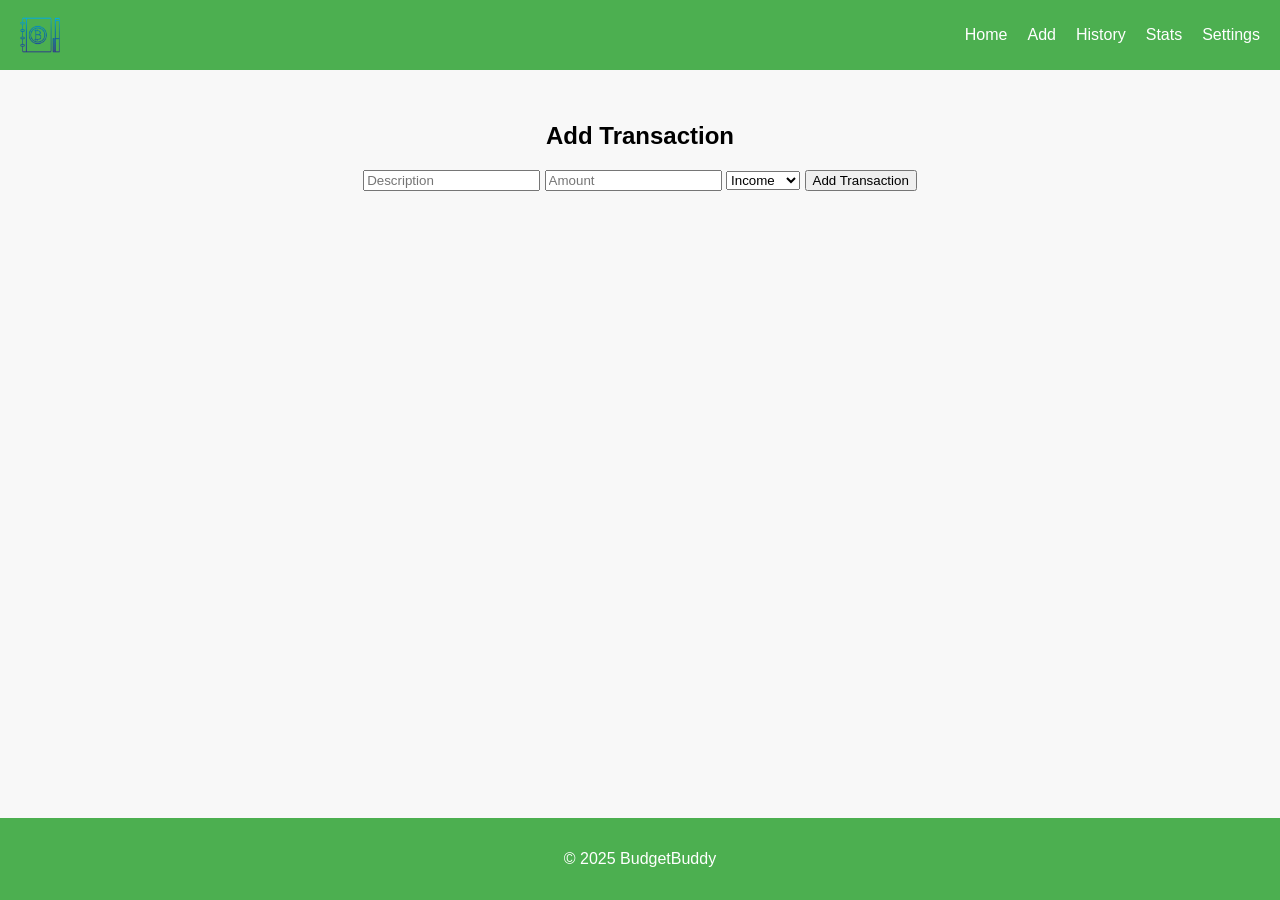
==== add.html @ d5db5f09 "added the initial version" ====
<!DOCTYPE html>
<html lang="en">
<head>
  <meta charset="UTF-8">
  <meta name="viewport" content="width=device-width, initial-scale=1.0">
  <title>Add Transaction | BudgetBuddy</title>
  <link rel="stylesheet" href="css/style.css">
</head>
<body>

  <header>
    <img src="assets/logo.png" alt="BudgetBuddy" class="logo">
    <nav>
      <ul class="nav-links">
        <li><a href="index.html">Home</a></li>
        <li><a href="add.html" class="active">Add</a></li>
        <li><a href="history.html">History</a></li>
        <li><a href="stats.html">Stats</a></li>
        <li><a href="settings.html">Settings</a></li>
      </ul>
    </nav>
  </header>

  <main>
    <section class="form-section">
      <h2>Add Transaction</h2>
      <form id="addForm">
        <input type="text" id="title" placeholder="Description" required>
        <input type="number" id="amount" placeholder="Amount" step="0.01" required>
        <select id="type" required>
          <option value="income">Income</option>
          <option value="expense">Expense</option>
        </select>
        <button type="submit">Add Transaction</button>
      </form>
    </section>
  </main>

  <footer>
    <p>© 2025 BudgetBuddy</p>
  </footer>

  <script src="js/storage.js"></script>
  <script>
    const form = document.getElementById("addForm");

    form.addEventListener("submit", (e) => {
      e.preventDefault();
      const title = document.getElementById("title").value.trim();
      const amount = parseFloat(document.getElementById("amount").value);
      const type = document.getElementById("type").value;

      if (!title || isNaN(amount)) {
        alert("Please enter valid data.");
        return;
      }

      const newTransaction = {
        id: Date.now(),
        title,
        amount,
        type,
        date: new Date().toISOString().split("T")[0],
      };

      const transactions = JSON.parse(localStorage.getItem("transactions")) || [];
      transactions.push(newTransaction);
      localStorage.setItem("transactions", JSON.stringify(transactions));

      alert("Transaction added successfully!");
      form.reset();
    });
  </script>
</body>
</html>
---- css/style.css ----
body {
  font-family: 'Poppins', sans-serif;
  background-color: #f8f8f8;
  margin: 0;
  display: flex;
  flex-direction: column;
  min-height: 100vh;
}

header {
  background-color: #4CAF50;
  color: white;
  display: flex;
  align-items: center;
  justify-content: space-between;
  padding: 10px 20px;
}

.logo {
  height: 40px;
}

.nav-links {
  list-style: none;
  display: flex;
  gap: 20px;
}

.nav-links a {
  text-decoration: none;
  color: white;
  font-weight: 500;
}

.nav-links a:hover {
  text-decoration: underline;
}

main {
  flex: 1;
  padding: 2em;
  text-align: center;
}

.cards {
  display: flex;
  justify-content: center;
  gap: 20px;
  flex-wrap: wrap;
}

.card {
  background: white;
  border-radius: 10px;
  box-shadow: 0 2px 6px rgba(0,0,0,0.1);
  width: 200px;
  padding: 20px;
}

footer {
  background-color: #4CAF50;
  color: white;
  text-align: center;
  padding: 1em;
}
.dark {
  background-color: #121212;
  color: #eee;
}

.dark header, .dark footer {
  background-color: #1e1e1e;
}
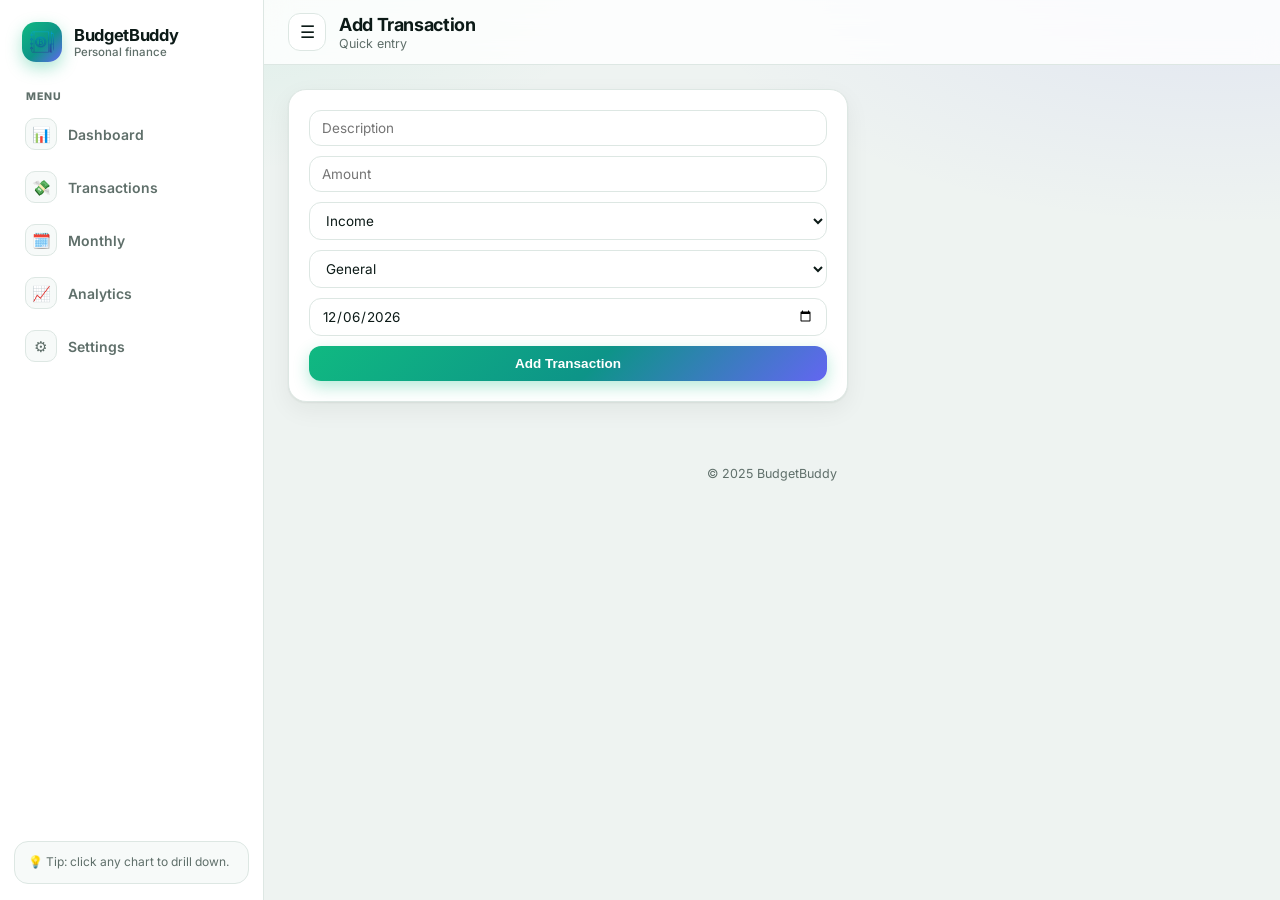
==== commit b822d56e: "Optimize: dynamic shell, shared helpers, full settings, GitHub-ready" ====
--- a/add.html
+++ b/add.html
@@ -4,72 +4,75 @@
   <meta charset="UTF-8">
   <meta name="viewport" content="width=device-width, initial-scale=1.0">
   <title>Add Transaction | BudgetBuddy</title>
+  <script>
+      /* pre-paint theme: avoids dark/light flash, global dark mode */
+      try{(function(){var s={theme:"system"};try{s=Object.assign(s,JSON.parse(localStorage.getItem("bb_settings"))||{})}catch(e){}var t=s.theme;if(t==="system"){t=window.matchMedia("(prefers-color-scheme: dark)").matches?"dark":"light"}document.documentElement.setAttribute("data-theme",t)})()}catch(e){}
+    </script>
   <link rel="stylesheet" href="css/style.css">
 </head>
 <body>
+<div class="app-shell">
+  <div id="sidebar-root"></div>
 
-  <header>
-    <img src="assets/logo.png" alt="BudgetBuddy" class="logo">
-    <nav>
-      <ul class="nav-links">
-        <li><a href="index.html">Home</a></li>
-        <li><a href="add.html" class="active">Add</a></li>
-        <li><a href="history.html">History</a></li>
-        <li><a href="stats.html">Stats</a></li>
-        <li><a href="settings.html">Settings</a></li>
-      </ul>
-    </nav>
-  </header>
+  <div class="main-area">
+    <div class="topbar">
+      <button class="icon-btn" id="menuBtn" title="Show / hide sidebar">☰</button>
+      <div>
+        <h2>Add Transaction</h2>
+        <div class="sub">Quick entry</div>
+      </div>
+    </div>
 
-  <main>
-    <section class="form-section">
-      <h2>Add Transaction</h2>
-      <form id="addForm">
-        <input type="text" id="title" placeholder="Description" required>
-        <input type="number" id="amount" placeholder="Amount" step="0.01" required>
-        <select id="type" required>
-          <option value="income">Income</option>
-          <option value="expense">Expense</option>
-        </select>
-        <button type="submit">Add Transaction</button>
-      </form>
-    </section>
-  </main>
+    <div class="content">
+      <div class="panel" style="max-width:560px">
+        <form id="addForm" style="display:grid;gap:10px">
+          <input type="text" id="title" placeholder="Description" required>
+          <input type="number" id="amount" placeholder="Amount" step="0.01" min="0" required>
+          <select id="type" required>
+            <option value="income">Income</option>
+            <option value="expense">Expense</option>
+          </select>
+          <select id="category" data-cats aria-label="Category"></select>
+          <input type="date" id="date">
+          <button type="submit" class="btn">Add Transaction</button>
+        </form>
+      </div>
+    </div>
 
-  <footer>
-    <p>© 2025 BudgetBuddy</p>
-  </footer>
+    <footer>© 2025 BudgetBuddy</footer>
+  </div>
+</div>
 
-  <script src="js/storage.js"></script>
-  <script>
-    const form = document.getElementById("addForm");
+<script src="js/monthly.js"></script>
+<script src="js/layout.js"></script>
+<script>
+  const form = document.getElementById("addForm");
+  const dateInput = document.getElementById("date");
+  dateInput.value = new Date().toISOString().split("T")[0];
 
-    form.addEventListener("submit", (e) => {
-      e.preventDefault();
-      const title = document.getElementById("title").value.trim();
-      const amount = parseFloat(document.getElementById("amount").value);
-      const type = document.getElementById("type").value;
+  form.addEventListener("submit", (e) => {
+    e.preventDefault();
+    const title = document.getElementById("title").value.trim();
+    const amount = parseFloat(document.getElementById("amount").value);
+    const type = document.getElementById("type").value;
+    const category = document.getElementById("category").value;
+    const date = dateInput.value || new Date().toISOString().split("T")[0];
 
-      if (!title || isNaN(amount)) {
-        alert("Please enter valid data.");
-        return;
-      }
+    if (!title || isNaN(amount)) {
+      alert("Please enter valid data.");
+      return;
+    }
 
-      const newTransaction = {
-        id: Date.now(),
-        title,
-        amount,
-        type,
-        date: new Date().toISOString().split("T")[0],
-      };
+    const newTransaction = { id: Date.now(), title, description: title, amount, type, category, date };
 
-      const transactions = JSON.parse(localStorage.getItem("transactions")) || [];
-      transactions.push(newTransaction);
-      localStorage.setItem("transactions", JSON.stringify(transactions));
+    const transactions = JSON.parse(localStorage.getItem("transactions")) || [];
+    transactions.push(newTransaction);
+    localStorage.setItem("transactions", JSON.stringify(transactions));
 
-      alert("Transaction added successfully!");
-      form.reset();
-    });
-  </script>
+    alert("Transaction added successfully!");
+    form.reset();
+    dateInput.value = new Date().toISOString().split("T")[0];
+  });
+</script>
 </body>
 </html>
--- a/css/style.css
+++ b/css/style.css
@@ -1,73 +1,276 @@
+@import url('https://fonts.googleapis.com/css2?family=Inter:wght@400;500;600;700;800&display=swap');
+
+/* ================= Theme tokens ================= */
+:root {
+  --bg: #eef3f1;
+  --bg-glow-a: rgba(16, 185, 129, 0.10);
+  --bg-glow-b: rgba(99, 102, 241, 0.10);
+  --card: #ffffff;
+  --card-2: #f7faf9;
+  --ink: #0c1a17;
+  --muted: #5f6f6a;
+  --brand: #0d9488;
+  --brand-ink: #0b6e64;
+  --brand-soft: #d9f5ee;
+  --grad: linear-gradient(135deg, #10b981, #0d9488 55%, #6366f1);
+  --green: #10b981;
+  --red: #f43f5e;
+  --amber: #f59e0b;
+  --line: #dde7e3;
+  --input-bg: #ffffff;
+  --radius: 18px;
+  --shadow: 0 1px 2px rgba(12, 26, 23, 0.06), 0 8px 24px rgba(12, 26, 23, 0.06);
+  --side-w: 264px;
+}
+
+[data-theme="dark"] {
+  --bg: #0a1312;
+  --bg-glow-a: rgba(16, 185, 129, 0.14);
+  --bg-glow-b: rgba(99, 102, 241, 0.16);
+  --card: #101d1b;
+  --card-2: #0d1817;
+  --ink: #e9f2ef;
+  --muted: #93a8a2;
+  --brand: #2dd4bf;
+  --brand-ink: #5eead4;
+  --brand-soft: rgba(45, 212, 191, 0.14);
+  --line: #1e3230;
+  --input-bg: #0d1817;
+  --shadow: 0 1px 2px rgba(0, 0, 0, 0.4), 0 10px 28px rgba(0, 0, 0, 0.35);
+}
+
+* { box-sizing: border-box; }
+html, body { height: 100%; }
+
 body {
-  font-family: 'Poppins', sans-serif;
-  background-color: #f8f8f8;
+  font-family: 'Inter', system-ui, -apple-system, sans-serif;
+  color: var(--ink);
+  background:
+    radial-gradient(700px 340px at 12% -60px, var(--bg-glow-a), transparent 70%),
+    radial-gradient(760px 380px at 95% -40px, var(--bg-glow-b), transparent 70%),
+    var(--bg);
   margin: 0;
+  min-height: 100vh;
+  -webkit-font-smoothing: antialiased;
+  transition: background .2s, color .2s;
+}
+
+::-webkit-scrollbar { width: 10px; height: 10px; }
+::-webkit-scrollbar-thumb { background: var(--line); border-radius: 99px; }
+
+/* ================= App shell + sidebar ================= */
+.app-shell { display: flex; min-height: 100vh; }
+
+.sidebar {
+  width: var(--side-w);
+  flex-shrink: 0;
+  background: var(--card);
+  border-right: 1px solid var(--line);
   display: flex;
   flex-direction: column;
-  min-height: 100vh;
-}
-
-header {
-  background-color: #4CAF50;
-  color: white;
-  display: flex;
-  align-items: center;
-  justify-content: space-between;
-  padding: 10px 20px;
-}
-
-.logo {
-  height: 40px;
-}
-
-.nav-links {
-  list-style: none;
-  display: flex;
-  gap: 20px;
-}
-
-.nav-links a {
-  text-decoration: none;
-  color: white;
-  font-weight: 500;
-}
-
-.nav-links a:hover {
-  text-decoration: underline;
-}
-
-main {
-  flex: 1;
-  padding: 2em;
-  text-align: center;
-}
-
-.cards {
-  display: flex;
-  justify-content: center;
-  gap: 20px;
-  flex-wrap: wrap;
-}
-
-.card {
-  background: white;
-  border-radius: 10px;
-  box-shadow: 0 2px 6px rgba(0,0,0,0.1);
-  width: 200px;
-  padding: 20px;
-}
-
-footer {
-  background-color: #4CAF50;
-  color: white;
-  text-align: center;
-  padding: 1em;
-}
-.dark {
-  background-color: #121212;
-  color: #eee;
-}
-
-.dark header, .dark footer {
-  background-color: #1e1e1e;
-}
+  padding: 20px 14px 16px;
+  position: sticky;
+  top: 0;
+  height: 100vh;
+  height: 100dvh;
+  transition: margin-left .25s ease, background .2s;
+  z-index: 40;
+}
+body.sidebar-hidden .sidebar { margin-left: calc(-1 * var(--side-w)); }
+
+.brand { display: flex; align-items: center; gap: 12px; padding: 2px 8px 20px; }
+.brand .mark {
+  width: 40px; height: 40px; border-radius: 14px; flex-shrink: 0;
+  background: var(--grad);
+  display: flex; align-items: center; justify-content: center;
+  box-shadow: 0 6px 16px rgba(16, 185, 129, .35);
+}
+.brand .mark img { width: 24px; height: 24px; border-radius: 6px; }
+.brand b { display: block; font-size: 16.5px; letter-spacing: -0.02em; }
+.brand span { display: block; font-size: 11.5px; color: var(--muted); font-weight: 500; }
+
+.side-label { font-size: 10.5px; font-weight: 800; letter-spacing: .1em; color: var(--muted); padding: 8px 12px 6px; text-transform: uppercase; }
+.side-nav { display: flex; flex-direction: column; gap: 3px; }
+.side-link {
+  display: flex; align-items: center; gap: 11px;
+  padding: 9px 11px; border-radius: 13px;
+  color: var(--muted); text-decoration: none;
+  font-weight: 600; font-size: 14px;
+  transition: background .13s, color .13s;
+}
+.side-link .ico {
+  width: 32px; height: 32px; flex-shrink: 0;
+  display: inline-flex; align-items: center; justify-content: center;
+  background: var(--card-2); border: 1px solid var(--line); border-radius: 10px;
+  font-size: 15px; transition: all .13s;
+}
+.side-link:hover { background: var(--card-2); color: var(--ink); }
+.side-link.active { background: var(--brand-soft); color: var(--brand-ink); font-weight: 700; }
+.side-link.active .ico { background: var(--grad); border-color: transparent; color: #fff; }
+
+.side-foot {
+  margin-top: auto; font-size: 12px; color: var(--muted);
+  background: var(--card-2); border: 1px solid var(--line);
+  border-radius: 14px; padding: 11px 13px; line-height: 1.55;
+}
+
+.main-area { flex: 1; min-width: 0; display: flex; flex-direction: column; }
+
+.topbar {
+  background: color-mix(in srgb, var(--card) 82%, transparent);
+  backdrop-filter: blur(12px);
+  border-bottom: 1px solid var(--line);
+  padding: 13px 24px;
+  display: flex; align-items: center; gap: 13px;
+  position: sticky; top: 0; z-index: 30;
+}
+.topbar h2 { margin: 0; font-size: 18px; letter-spacing: -0.02em; }
+.topbar .sub { color: var(--muted); font-size: 12.5px; margin-top: 1px; }
+.topbar .actions { margin-left: auto; display: flex; gap: 8px; align-items: center; flex-wrap: wrap; }
+
+.icon-btn {
+  width: 38px; height: 38px; flex-shrink: 0;
+  display: inline-flex; align-items: center; justify-content: center;
+  background: var(--card); border: 1px solid var(--line); border-radius: 12px;
+  font-size: 17px; cursor: pointer; color: var(--ink);
+  transition: transform .13s, background .13s;
+}
+.icon-btn:hover { background: var(--card-2); transform: translateY(-1px); }
+
+.overlay { display: none; position: fixed; inset: 0; background: rgba(0, 0, 0, .45); z-index: 35; }
+
+.content { padding: 24px; max-width: 1180px; width: 100%; margin: 0 auto; }
+
+/* ================= Components ================= */
+.kpi-grid { display: grid; grid-template-columns: repeat(4, 1fr); gap: 14px; margin-bottom: 18px; }
+.kpi {
+  background: var(--card); border: 1px solid var(--line); border-radius: var(--radius);
+  padding: 16px 18px; box-shadow: var(--shadow);
+  position: relative; overflow: hidden;
+  transition: transform .13s;
+}
+.kpi:hover { transform: translateY(-2px); }
+.kpi::after { content: ""; position: absolute; left: 0; right: 0; top: 0; height: 4px; }
+.kpi.k-green::after { background: linear-gradient(90deg, #10b981, #6ee7b7); }
+.kpi.k-red::after { background: linear-gradient(90deg, #f43f5e, #fda4af); }
+.kpi.k-blue::after { background: var(--grad); }
+.kpi.k-amber::after { background: linear-gradient(90deg, #f59e0b, #fcd34d); }
+.kpi .lbl { font-size: 11px; color: var(--muted); font-weight: 800; text-transform: uppercase; letter-spacing: .08em; }
+.kpi .val { font-size: 25px; font-weight: 800; letter-spacing: -0.03em; margin: 6px 0 2px; }
+.kpi .delta { font-size: 12.5px; font-weight: 600; }
+.delta.up { color: var(--green); }
+.delta.down { color: var(--red); }
+.delta.flat { color: var(--muted); }
+
+.panel {
+  background: var(--card); border: 1px solid var(--line); border-radius: var(--radius);
+  padding: 20px; box-shadow: var(--shadow); margin-bottom: 18px;
+}
+.panel h3 { margin: 0 0 2px; font-size: 15.5px; letter-spacing: -0.01em; }
+.panel p.hint { margin: 0 0 14px; font-size: 12.5px; color: var(--muted); }
+.grid-2 { display: grid; grid-template-columns: 1.35fr 1fr; gap: 18px; }
+
+.pill {
+  display: inline-flex; align-items: center; gap: 6px; font-size: 11.5px; font-weight: 700;
+  background: var(--brand-soft); color: var(--brand-ink); border-radius: 999px; padding: 3px 10px;
+  vertical-align: middle;
+}
+
+.btn {
+  background: var(--grad); color: #fff;
+  border: 0; border-radius: 12px; padding: 10px 18px; font-weight: 700; cursor: pointer; font-size: 13.5px;
+  box-shadow: 0 6px 16px rgba(16, 185, 129, .3);
+  transition: transform .13s, box-shadow .13s; text-decoration: none; display: inline-block;
+}
+.btn:hover { transform: translateY(-1px); box-shadow: 0 10px 22px rgba(16, 185, 129, .38); }
+.btn-ghost {
+  background: var(--card); border: 1px solid var(--line); border-radius: 12px;
+  padding: 9px 14px; font-weight: 600; cursor: pointer; font-size: 13.5px; color: var(--ink);
+  transition: background .13s;
+}
+.btn-ghost:hover { background: var(--card-2); }
+.btn-danger { color: var(--red); border-color: color-mix(in srgb, var(--red) 35%, transparent); }
+
+input[type="month"], input[type="date"], input[type="text"], input[type="number"], input[type="file"], select {
+  border: 1px solid var(--line); border-radius: 12px; padding: 9px 12px;
+  font: inherit; font-size: 13.5px; background: var(--input-bg); color: var(--ink);
+  color-scheme: light;
+}
+[data-theme="dark"] input, [data-theme="dark"] select { color-scheme: dark; }
+input:focus, select:focus, button:focus-visible { outline: 2px solid var(--brand); outline-offset: 1px; }
+
+.tx-row {
+  display: flex; justify-content: space-between; align-items: center; gap: 10px;
+  border: 1px solid var(--line); border-radius: 14px; padding: 11px 14px; margin-bottom: 9px;
+  background: var(--card);
+}
+.cat-dot { width: 9px; height: 9px; border-radius: 50%; display: inline-block; margin-right: 7px; }
+
+/* tiny utilities (replace repeated inline styles) */
+.muted { color: var(--muted); }
+.small { font-size: 12.5px; }
+.right { text-align: right; }
+.small-btn { padding: 4px 10px !important; font-size: 12px !important; }
+
+/* transactions views */
+.tx-grid { display: grid; grid-template-columns: repeat(auto-fill, minmax(230px, 1fr)); gap: 12px; }
+.tx-card {
+  background: var(--card); border: 1px solid var(--line); border-radius: var(--radius);
+  padding: 15px 16px; box-shadow: var(--shadow);
+  border-top: 4px solid var(--accent, var(--brand));
+  transition: transform .13s;
+}
+.tx-card:hover { transform: translateY(-2px); }
+.day-group { margin-bottom: 18px; }
+.day-head {
+  display: flex; justify-content: space-between; align-items: baseline; gap: 10px; flex-wrap: wrap;
+  font-size: 14px; margin-bottom: 9px; padding: 0 2px;
+}
+
+.table-wrap { overflow-x: auto; border: 1px solid var(--line); border-radius: 14px; }
+table.data { width: 100%; min-width: 560px; border-collapse: collapse; font-size: 14px; }
+table.data th { text-align: left; color: var(--muted); font-size: 11.5px; text-transform: uppercase; letter-spacing: .07em; padding: 11px 12px; background: var(--card-2); }
+table.data td { padding: 11px 12px; border-top: 1px solid var(--line); }
+
+/* settings */
+.seg { display: inline-flex; background: var(--card-2); border: 1px solid var(--line); border-radius: 13px; padding: 4px; gap: 4px; }
+.seg button { border: 0; background: transparent; color: var(--muted); font: inherit; font-size: 13px; font-weight: 700; padding: 8px 16px; border-radius: 9px; cursor: pointer; }
+.seg button.on { background: var(--card); color: var(--ink); box-shadow: var(--shadow); }
+.setting-row { display: flex; align-items: center; justify-content: space-between; gap: 14px; padding: 14px 0; border-top: 1px solid var(--line); flex-wrap: wrap; }
+.setting-row:first-of-type { border-top: 0; }
+.setting-row .t b { display: block; font-size: 14px; }
+.setting-row .t span { font-size: 12.5px; color: var(--muted); }
+
+.progress { background: var(--card-2); border: 1px solid var(--line); border-radius: 99px; height: 11px; overflow: hidden; }
+.progress > div { height: 100%; border-radius: 99px; background: var(--grad); transition: width .3s; }
+.progress.over > div { background: linear-gradient(90deg, #f43f5e, #fb923c); }
+
+footer { text-align: center; color: var(--muted); font-size: 12.5px; padding: 22px 16px 28px; }
+
+/* ================= Responsive ================= */
+@media (max-width: 1100px) {
+  .kpi-grid { grid-template-columns: repeat(2, 1fr); }
+  .grid-2 { grid-template-columns: 1fr; }
+}
+@media (max-width: 900px) {
+  .sidebar {
+    position: fixed; left: 0; top: 0; bottom: 0; height: 100dvh;
+    box-shadow: 0 0 50px rgba(0, 0, 0, .25);
+    margin-left: 0; transform: translateX(0);
+    transition: transform .25s ease;
+  }
+  body.sidebar-hidden .sidebar { margin-left: 0; transform: translateX(-105%); }
+  body:not(.sidebar-hidden) .overlay { display: block; }
+  .content { padding: 16px 14px 30px; }
+  .topbar { padding: 11px 14px; gap: 10px; }
+  .topbar .actions { width: 100%; margin-left: 0; }
+  .topbar .actions input[type="month"] { flex: 1; min-width: 140px; }
+  .panel { padding: 16px; }
+}
+@media (max-width: 600px) {
+  .kpi-grid { grid-template-columns: 1fr; }
+  .kpi .val { font-size: 23px; }
+  .setting-row { flex-direction: column; align-items: stretch; }
+  .seg { width: 100%; }
+  .seg button { flex: 1; }
+}
